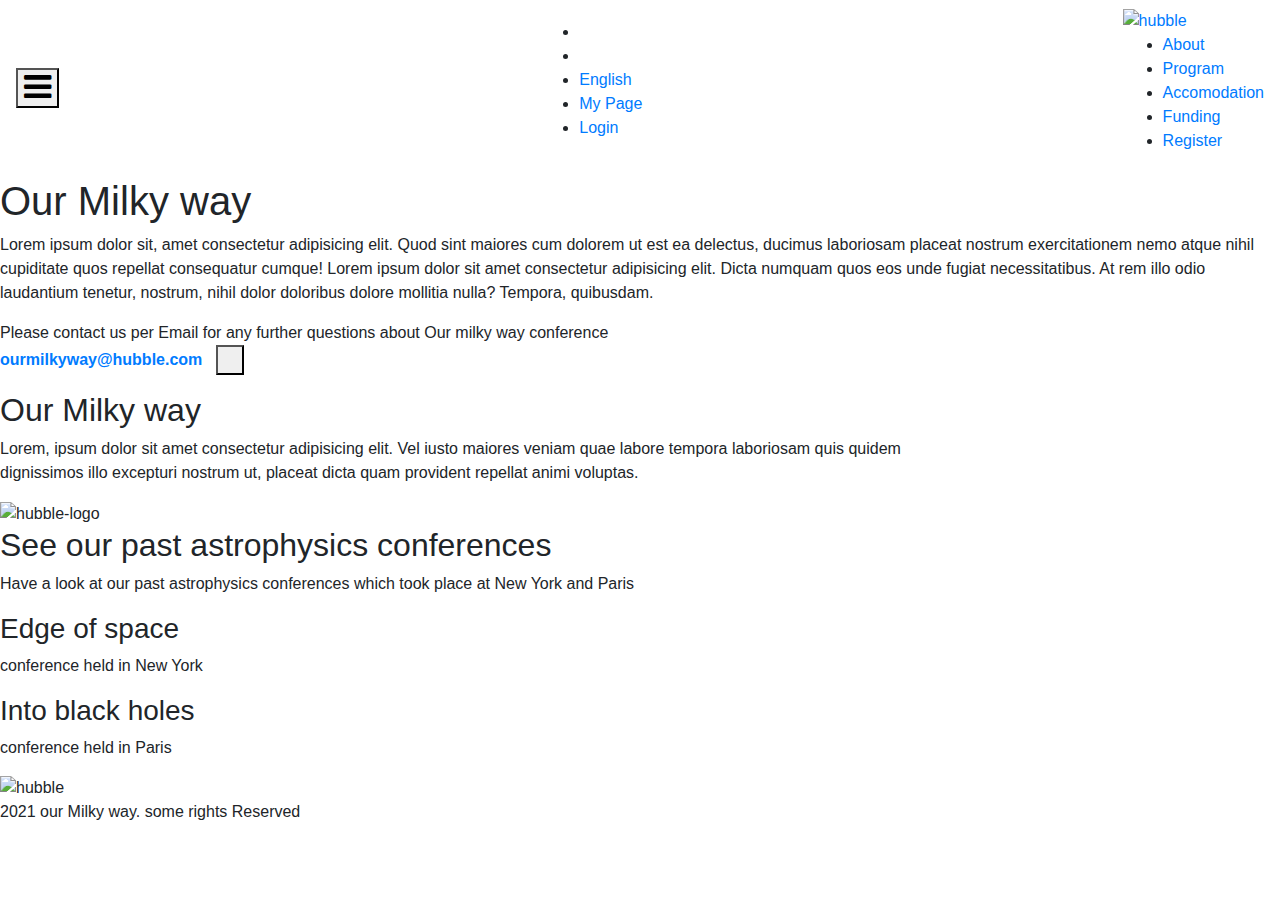
==== about.html @ ac2dcd23 "fixing styles for github pages" ====
<!DOCTYPE html>
<html lang="en">
<head>
    <meta charset="UTF-8">
    <meta http-equiv="X-UA-Compatible" content="IE=edge">
    <meta name="viewport" content="width=device-width, initial-scale=1.0">
    <link rel="stylesheet" href="./style/about.css">
    <link rel="stylesheet" href="https://maxcdn.bootstrapcdn.com/font-awesome/4.3.0/css/font-awesome.min.css" />
    <link rel="stylesheet" href="https://stackpath.bootstrapcdn.com/bootstrap/4.3.1/css/bootstrap.min.css" integrity="sha384-ggOyR0iXCbMQv3Xipma34MD+dH/1fQ784/j6cY/iJTQUOhcWr7x9JvoRxT2MZw1T" crossorigin="anonymous">
 
    <link rel="stylesheet" href="https://pro.fontawesome.com/releases/v5.10.0/css/all.css" integrity="sha384-AYmEC3Yw5cVb3ZcuHtOA93w35dYTsvhLPVnYs9eStHfGJvOvKxVfELGroGkvsg+p" crossorigin="anonymous"/>
    <title>Capstone</title>
</head>
<body>

    <nav class="navbar">

        <button class="hamburger">
            <span><i class="fa fa-bars fa-2x"></i></span>
          </button>   

        
          <ul class="social-media-contact">
            <li><a href="#"><i class="fab fa-facebook-f"></i></a></li>
            <li><a href="#"><i class="fab fa-twitter"></i></a></li>
            <li><a href="#">English</a></li>
            <li><a href="#">My Page</a></li>
            <li><a href="#">Login</a></li>
        </ul>


            <div class="nav-desktop-container" >

                <div class="hide-mobile"><a href="#" ><img id="navbar-logo" src="img/hubblespace.png" alt="hubble"></a></div>
                <div>
                    <ul class="desktop-nav">
                    
                        <li><a class="about-bar" href="about.html">About</a></li>
                        <li><a href="#">Program</a></li>
                        <li><a href="#">Accomodation</a></li>
                        <li><a href="#">Funding</a></li>
                        <li><a class="register-bar" href="#">Register</a></li>

                    </ul>
                </div>
            </div>

    </nav>

    <main>
    <section  class="infos">
        
            <div>
                <h1 class="ourmilkyway"> Our Milky way</h1>
                <div class="orange-line"></div>
            </div>

            <p class="conference-description">Lorem ipsum dolor sit, amet consectetur adipisicing elit. Quod sint maiores cum dolorem ut est ea delectus, ducimus laboriosam placeat nostrum exercitationem nemo atque nihil cupiditate quos repellat consequatur cumque! Lorem ipsum dolor sit amet consectetur adipisicing elit. Dicta numquam quos eos unde fugiat necessitatibus. At rem illo odio laudantium tenetur, nostrum, nihil dolor doloribus dolore mollitia nulla? Tempora, quibusdam.</p>
            <p class="contact"> Please contact us per Email for any further questions about Our milky way conference  <br> <strong> <a  href="#">ourmilkyway@hubble.com </a></strong> &nbsp; <button class="arrow"><i class="fas fa-caret-right"></i> </button> </p>

        
    </section>

    <section class="conference-logo">

        <div>
            <h2 class="logo-title"> Our Milky way</h2>
            <div class="orange-line"></div>
        </div>

        <p class="logo-description">
            Lorem, ipsum dolor sit amet consectetur adipisicing elit. Vel iusto maiores veniam quae labore tempora laboriosam quis quidem <br> dignissimos illo excepturi nostrum ut, placeat dicta quam provident repellat animi voluptas.
        </p>

        <img src="img/hubblespace.png" alt="hubble-logo">


    </section>

    <section class="past-conference">

        <div>
            <h2 class="past-title"> See our past astrophysics conferences</h2>
            <div class="orange-line"></div>
        </div>

        <p class="past-description">
            Have a look at our past astrophysics conferences which took place at New York and Paris
        </p>

        <div class="past-conference-container">

            <div class="background1">
                <div class="past-conf1">

                    <h3 class="past-conf-title">Edge of space</h3>
                    <p class="past-conf-description"> conference held in New York</p>

                </div>
            </div>
            <div class="background2">
                <div class="past-conf2">

                    <h3 class="past-conf-title">Into black holes</h3>
                    <p class="past-conf-description"> conference held in Paris</p>

                </div>
            </div>

        </div>


    </section>

    </main>

    <footer>

        <img id="logo" src="img/hubblespace.png" alt="hubble">


        <div>
            <p>
                2021 our Milky way. some rights Reserved
            </p>
        </div>


    </footer>

    
</body>
</html>
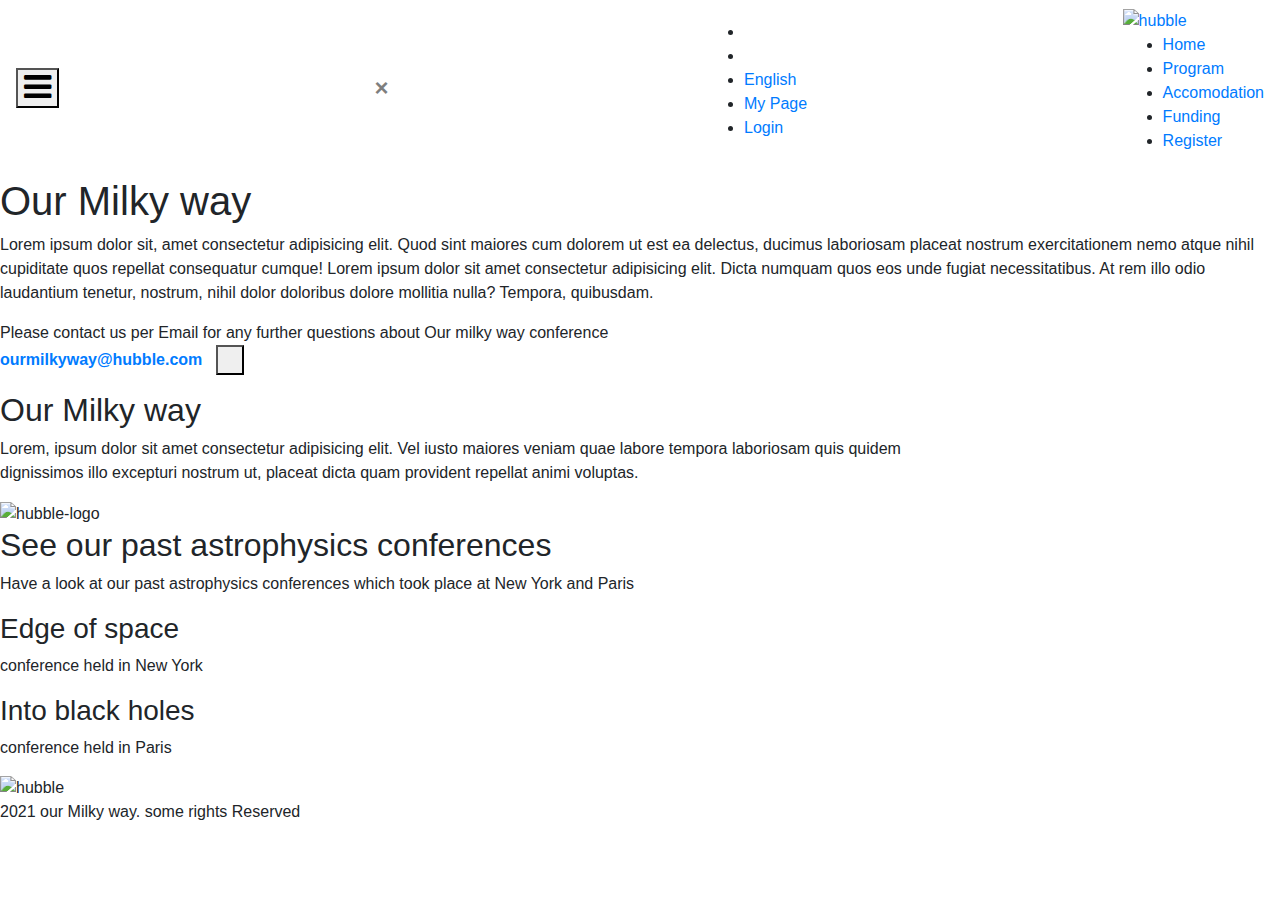
==== commit f7f8f01a: "Merge branch 'capstone-feature' of https://github.com/redwing555/Capstone-Project- into capstone-fea" ====
--- a/about.html
+++ b/about.html
@@ -4,10 +4,9 @@
     <meta charset="UTF-8">
     <meta http-equiv="X-UA-Compatible" content="IE=edge">
     <meta name="viewport" content="width=device-width, initial-scale=1.0">
-    <link rel="stylesheet" href="./style/about.css">
+    <link rel="stylesheet" href="./about.css">
     <link rel="stylesheet" href="https://maxcdn.bootstrapcdn.com/font-awesome/4.3.0/css/font-awesome.min.css" />
     <link rel="stylesheet" href="https://stackpath.bootstrapcdn.com/bootstrap/4.3.1/css/bootstrap.min.css" integrity="sha384-ggOyR0iXCbMQv3Xipma34MD+dH/1fQ784/j6cY/iJTQUOhcWr7x9JvoRxT2MZw1T" crossorigin="anonymous">
- 
     <link rel="stylesheet" href="https://pro.fontawesome.com/releases/v5.10.0/css/all.css" integrity="sha384-AYmEC3Yw5cVb3ZcuHtOA93w35dYTsvhLPVnYs9eStHfGJvOvKxVfELGroGkvsg+p" crossorigin="anonymous"/>
     <title>Capstone</title>
 </head>
@@ -18,6 +17,10 @@
         <button class="hamburger">
             <span><i class="fa fa-bars fa-2x"></i></span>
           </button>   
+
+          <button class="close">
+            &times;
+          </button>
 
         
           <ul class="social-media-contact">
@@ -33,13 +36,14 @@
 
                 <div class="hide-mobile"><a href="#" ><img id="navbar-logo" src="img/hubblespace.png" alt="hubble"></a></div>
                 <div>
-                    <ul class="desktop-nav">
+                    <ul class="desktop-nav ">
                     
-                        <li><a class="about-bar" href="about.html">About</a></li>
-                        <li><a href="#">Program</a></li>
-                        <li><a href="#">Accomodation</a></li>
-                        <li><a href="#">Funding</a></li>
-                        <li><a class="register-bar" href="#">Register</a></li>
+                        <li><a class="mnitem about-bar" href="index.html">Home</a></li>
+                        <li><a class="mnitem" href="index.html#mainprogram">Program</a></li>
+                        <li><a class="mnitem" href="index.html#mainprogram">Accomodation</a></li>
+                        <li><a class="mnitem" href="index.html#fund">Funding</a></li>
+                        <li><a class="mnitem register-bar" href="#">Register</a></li>
+                        
 
                     </ul>
                 </div>
@@ -128,6 +132,6 @@
 
     </footer>
 
-    
+    <script type="text/javascript" src="js/about.js" ></script>
 </body>
 </html>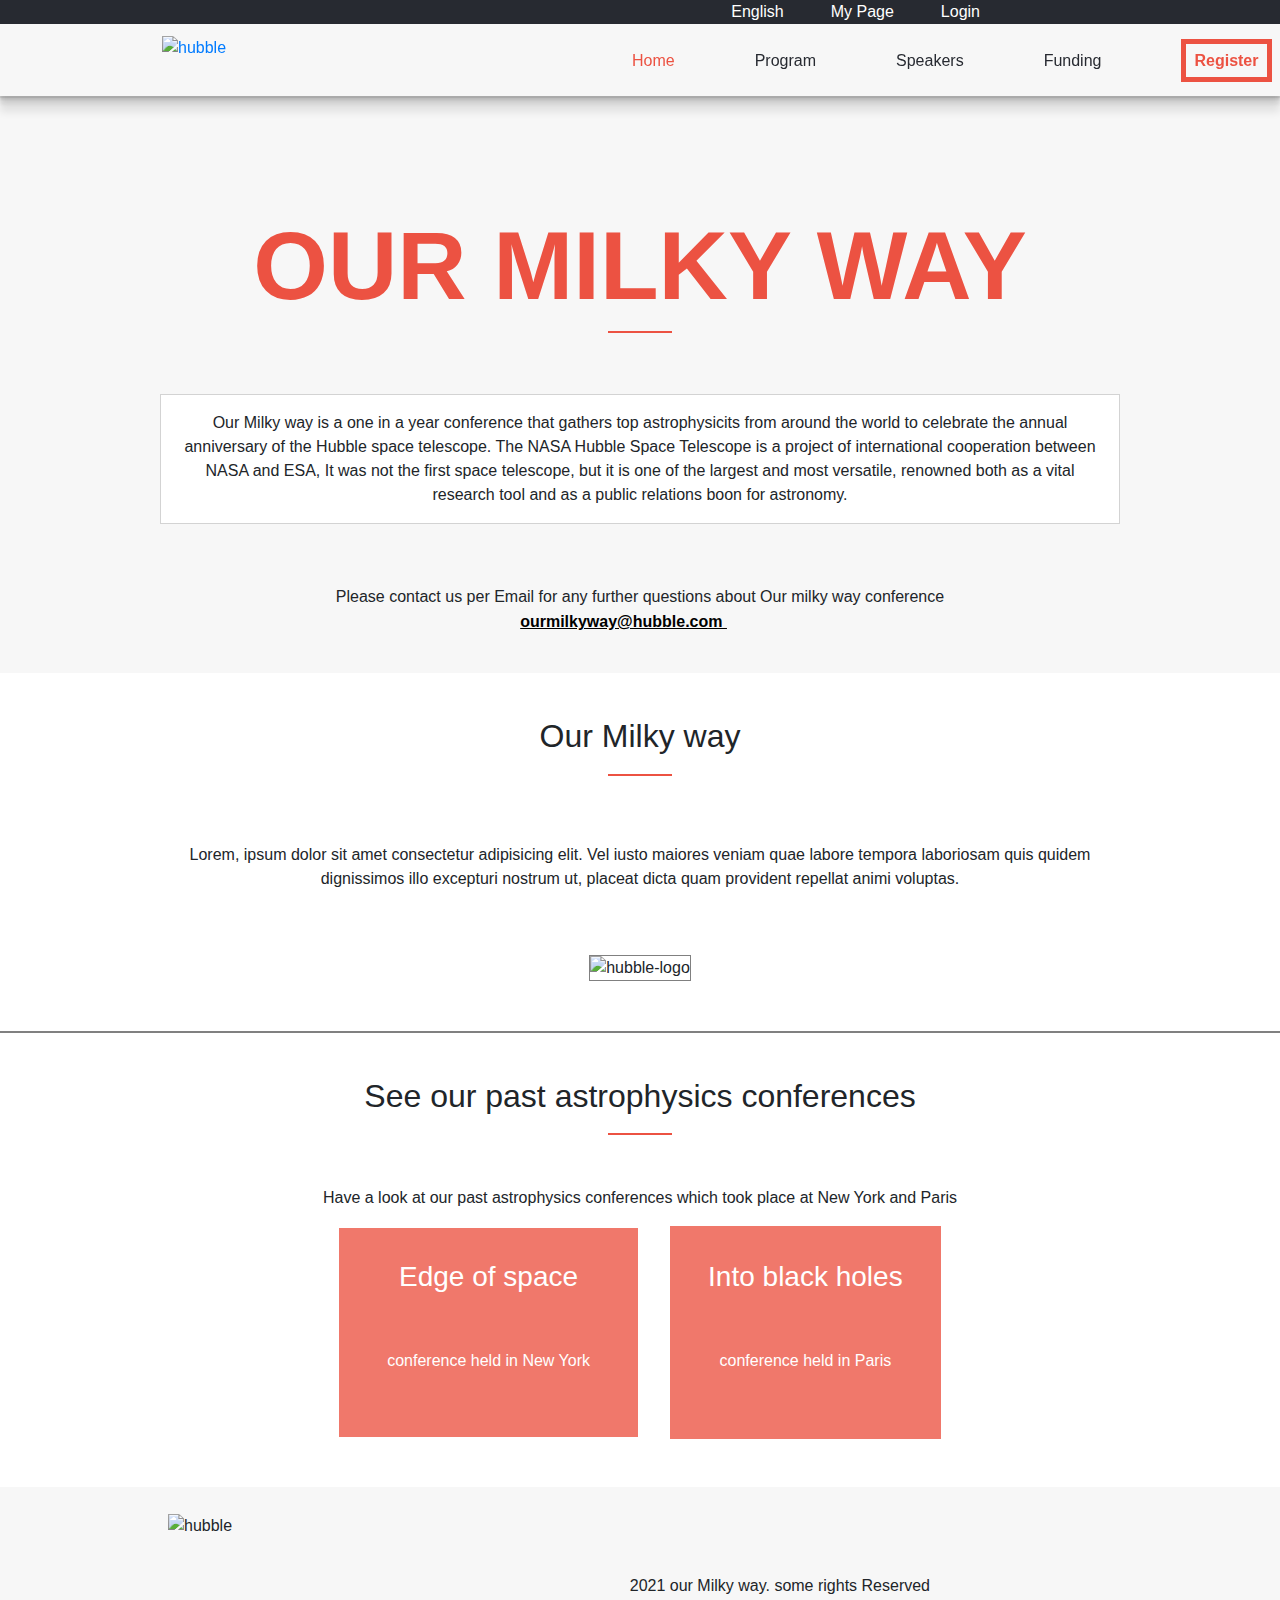
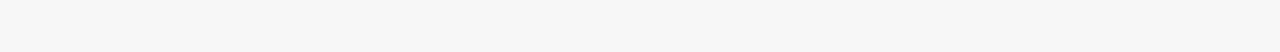
==== commit 11a84e0a: "fixing styling to match design" ====
--- a/about.html
+++ b/about.html
@@ -11,6 +11,10 @@
     <title>Capstone</title>
 </head>
 <body>
+
+    <div class="containerr">
+
+    
 
     <nav class="navbar">
 
@@ -40,7 +44,7 @@
                     
                         <li><a class="mnitem about-bar" href="index.html">Home</a></li>
                         <li><a class="mnitem" href="index.html#mainprogram">Program</a></li>
-                        <li><a class="mnitem" href="index.html#mainprogram">Accomodation</a></li>
+                        <li><a class="mnitem" href="index.html#speak">Speakers</a></li>
                         <li><a class="mnitem" href="index.html#fund">Funding</a></li>
                         <li><a class="mnitem register-bar" href="#">Register</a></li>
                         
@@ -59,7 +63,7 @@
                 <div class="orange-line"></div>
             </div>
 
-            <p class="conference-description">Lorem ipsum dolor sit, amet consectetur adipisicing elit. Quod sint maiores cum dolorem ut est ea delectus, ducimus laboriosam placeat nostrum exercitationem nemo atque nihil cupiditate quos repellat consequatur cumque! Lorem ipsum dolor sit amet consectetur adipisicing elit. Dicta numquam quos eos unde fugiat necessitatibus. At rem illo odio laudantium tenetur, nostrum, nihil dolor doloribus dolore mollitia nulla? Tempora, quibusdam.</p>
+            <p class="conference-description">Our Milky way is a one in a year conference that gathers top astrophysicits from around the world to celebrate the annual anniversary of the Hubble space telescope. The NASA Hubble Space Telescope is a project of international cooperation between NASA and ESA, It was not the first space telescope, but it is one of the largest and most versatile, renowned both as a vital research tool and as a public relations boon for astronomy.  </p>
             <p class="contact"> Please contact us per Email for any further questions about Our milky way conference  <br> <strong> <a  href="#">ourmilkyway@hubble.com </a></strong> &nbsp; <button class="arrow"><i class="fas fa-caret-right"></i> </button> </p>
 
         
@@ -133,5 +137,7 @@
     </footer>
 
     <script type="text/javascript" src="js/about.js" ></script>
+
+</div>
 </body>
 </html>--- a/about.css
+++ b/about.css
@@ -0,0 +1,474 @@
+
+@font-face {
+  font-family: Cocogoose;
+  font-weight: bold;
+  src: url("./fonts/Cocogoose_trial.otf") format("opentype");
+}
+
+.containerr {
+  margin: 0;
+  padding: 0;
+  overflow-x: hidden;
+  overflow-y: hidden;
+}
+
+nav {
+  background-color: #f7f7f7;
+  box-shadow: rgba(0, 0, 0, 0.09) 0 2px 1px, rgba(0, 0, 0, 0.09) 0 4px 2px, rgba(0, 0, 0, 0.09) 0 8px 4px, rgba(0, 0, 0, 0.09) 0 16px 8px, rgba(0, 0, 0, 0) 0 32px 16px;
+  height: 4.5rem;
+  width: 100%;
+  position: fixed !important;
+
+  /* z-index: 100; */
+  top: 0;
+  bottom: 0;
+  text-align: left;
+  padding: 0;
+  border: none;
+}
+
+.desktop-nav {
+  display: none;
+}
+
+.social-media-contact {
+  display: none;
+}
+
+.hamburger {
+  background-color: #f7f7f7;
+  color: #272a31;
+  border: none;
+}
+
+.hide-mobile {
+  display: none;
+}
+
+.infos {
+  background-color: #f7f7f7;
+  margin-top: 4rem;
+  padding-top: 1rem;
+}
+
+div.orange-line {
+  width: 33%;
+  height: 2px;
+  background-color: #ec5242;
+  margin: auto;
+}
+
+.ourmilkyway {
+  width: 100%;
+  text-align: center;
+  color: #ec5242;
+  text-transform: uppercase;
+  padding-top: 4rem;
+}
+
+.conference-description {
+  margin: 61px auto;
+  padding: 1rem;
+  text-align: center;
+  font-size: 1rem;
+  line-height: 1.5rem;
+  width: 75%;
+  background-color: white;
+  border: 1px solid #d3d3d3;
+}
+
+.contact {
+  text-align: center;
+  padding-bottom: 38px;
+}
+
+.contact a {
+  margin-bottom: 10px;
+  text-decoration: underline;
+  color: black;
+}
+
+.clickme {
+  display: flex;
+  flex-direction: column;
+}
+
+.clickme .desktop-nav {
+  display: flex;
+  flex-direction: column;
+  gap: 2.5rem;
+  background: #272a31;
+  list-style: none;
+  position: relative;
+  top: -4.5rem;
+  left: -1rem;
+  bottom: 0;
+  right: 0;
+  width: 26rem;
+  height: 47rem;
+  text-align: center;
+  padding-right: 8.5rem;
+  padding-top: 10rem;
+  opacity: 0.97;
+  transition: 0.5s;
+}
+
+.clickme li a {
+  text-decoration: none;
+}
+
+.clickme .desktop-nav a {
+  color: #d3d3d3;
+  font-family: 'Cocogoose', sans-serif;
+  font-size: x-large;
+  font-weight: bold;
+  padding: 1rem 0.5rem;
+  text-align: center;
+}
+
+.clickme .desktop-nav .about-bar {
+  color: #ec5242;
+}
+
+.clickme .desktop-nav .register-bar {
+  color: #ec5242;
+  position: relative;
+  top: 6.5rem;
+  font-weight: 400;
+  padding: 0.5rem;
+  border: 5px solid #ec5242;
+  margin-top: 1rem;
+}
+
+.close {
+  display: none;
+}
+
+button.close-active {
+  color: #ec5242;
+  opacity: 0.9;
+  text-shadow: none;
+  z-index: 2;
+  border: none;
+  display: block;
+  font-weight: 500;
+  font-size: 4rem;
+  position: relative;
+  top: 0.5rem;
+  left: -2rem;
+}
+
+.arrow {
+  border-style: none;
+  background-color: transparent;
+}
+
+.conference-logo {
+  text-align: center;
+  border-bottom: 2px solid gray;
+}
+
+.logo-title {
+  margin-bottom: 18px;
+  margin-top: 44px;
+  font-family: 'Cocogoose', sans-serif;
+}
+
+.logo-description {
+  margin-top: 51px;
+  padding: 1rem;
+}
+
+.conference-logo img {
+  width: 68%;
+  margin-top: 2rem;
+  border: 1px solid gray;
+  margin-bottom: 35px;
+}
+
+.past-conference {
+  text-align: center;
+}
+
+.past-title {
+  margin-bottom: 18px;
+  margin-top: 44px;
+  font-family: 'Cocogoose', sans-serif;
+}
+
+.past-description {
+  margin-top: 51px;
+}
+
+.past-conference-container {
+  display: flex;
+  flex-direction: column;
+  justify-content: center;
+  align-items: center;
+  gap: 2rem;
+  border-bottom: 1px solid gray;
+  padding-bottom: 63px;
+}
+
+.background1 {
+  background: url("img/background4.png")  no-repeat;
+  background-color: #ec534288;
+  background-size: cover;
+  background-position: center;
+}
+
+.past-conf1 {
+  height: 100%;
+  width: 100%;
+  background-color: #ec534288;
+  display: flex;
+  flex-direction: column;
+  justify-content: center;
+  align-items: center;
+  padding: 0.2rem;
+}
+
+.background1 :hover {
+  transform: scale(1.1);
+  transition: 500ms all ease-in-out;
+  background-color: transparent;
+  cursor: pointer;
+}
+
+.background2 {
+  background: url("img/background5.jpg") no-repeat;
+  background-color: #ec534288;
+  background-size: cover;
+  background-position: center;
+}
+
+.background2 :hover {
+  transform: scale(1.1);
+  transition: 500ms all ease-in-out;
+  background-color: transparent;
+  cursor: pointer;
+}
+
+.past-conf2 {
+  height: 100%;
+  width: 100%;
+  background-color: #ec534288;
+  display: flex;
+  flex-direction: column;
+  justify-content: center;
+  align-items: center;
+  padding: 1.1rem;
+}
+
+.past-conf-title {
+  padding: 1rem;
+  color: white;
+}
+
+.past-conf-description {
+  padding: 2rem;
+  color: white;
+  font-weight: 500;
+}
+
+footer {
+  display: flex !important;
+  flex-direction: row;
+  justify-content: space-between;
+  background-color: #f7f7f7;
+  margin-top: -16px;
+  margin-bottom: -1px;
+}
+
+#logo {
+  align-items: center;
+  max-width: 200px;
+  max-height: 100px;
+  margin-top: 35px;
+  margin-bottom: 10px;
+  margin-left: 37px;
+}
+
+footer > div > p {
+  text-align: center;
+  font-weight: 500;
+  margin: 55px;
+}
+
+@media screen and (min-width: 768px) {
+  .hamburger {
+    display: none;
+  }
+
+  nav {
+    height: 6rem;
+    background-color: #f7f7f7;
+    box-shadow: rgba(0, 0, 0, 0.09) 0 2px 1px, rgba(0, 0, 0, 0.09) 0 4px 2px, rgba(0, 0, 0, 0.09) 0 8px 4px, rgba(0, 0, 0, 0.09) 0 16px 8px, rgba(0, 0, 0, 0) 0 32px 16px;
+  }
+
+  .contact a {
+    margin-bottom: 10px;
+    text-decoration: underline;
+    color: black;
+  }
+
+  .social-media-contact {
+    display: flex;
+    flex-direction: row;
+    justify-content: flex-end;
+    gap: 47px;
+    padding-right: 300px;
+    list-style: none;
+    background-color: #272a31;
+    width: 100%;
+    position: fixed;
+    top: 0;
+    left: 0;
+    right: 0;
+  }
+
+  .social-media-contact li a {
+    color: white;
+    font-weight: 500;
+    font-size: 1rem;
+    text-decoration: none;
+  }
+
+  .social-media-contact li :hover {
+    color: #d3d3d3;
+    transition: 300ms all ease-in;
+  }
+
+  .nav-desktop-container {
+    display: flex;
+    flex-direction: row;
+  }
+
+  .hide-mobile {
+    display: block;
+  }
+
+  #navbar-logo {
+    width: 126px;
+    margin-left: 130px;
+    padding: 1rem;
+  }
+
+  #navbar-logo:hover {
+    transform: scale(1.2);
+    transition: 1s;
+  }
+
+  .desktop-nav {
+    display: flex;
+    flex-direction: row;
+    list-style: none;
+    margin-top: 25px;
+    gap: 80px;
+    width: 100%;
+    position: fixed;
+    right: -37rem;
+    top: 1.5rem;
+  }
+
+  .desktop-nav li a {
+    color: #272a31;
+    font-weight: 500;
+    font-size: 1rem;
+    text-decoration: none;
+  }
+
+  .desktop-nav li :hover {
+    color: #ec5242;
+    transition: 300ms;
+  }
+
+  ul li .about-bar {
+    color: #ec5242;
+  }
+
+  ul li .register-bar {
+    color: #ec5242;
+    font-weight: 700;
+    padding: 0.5rem;
+    border: 5px solid #ec5242;
+  }
+
+  div.orange-line {
+    width: 5%;
+    height: 2px;
+    background-color: #ec5242;
+    margin: auto;
+  }
+
+  .ourmilkyway {
+    font-family: 'Cocogoose', sans-serif;
+    font-size: 6rem;
+    font-weight: 700;
+    padding-top: 8rem;
+  }
+
+  .conference-description {
+    width: 75%;
+  }
+
+  .contact {
+    text-align: center;
+    padding-bottom: 38px;
+  }
+
+  .conference-logo {
+    text-align: center;
+    border-bottom: 2px solid gray;
+  }
+
+  .conference-logo img {
+    width: 27%;
+    margin-top: 2rem;
+    border: 1px solid gray;
+    margin-bottom: 50px;
+  }
+
+  .past-conference-container {
+    flex-direction: row;
+  }
+
+  .past-conf1 {
+    padding: 1rem;
+  }
+
+  .funding > div > h2 {
+    font-weight: 400;
+    padding-top: 23px;
+    padding-bottom: 6px;
+  }
+
+  .funding > div > div {
+    background-color: #ec5242;
+    width: 5%;
+    height: 3px;
+    margin: auto;
+  }
+
+  .list-partners ul {
+    flex-direction: row;
+    justify-content: space-around;
+    align-items: center;
+    gap: 5px;
+    margin-left: 233px;
+    margin-right: 222px;
+  }
+
+  #logo {
+    max-height: 143px;
+    margin-top: 27px;
+    margin-left: 168px;
+  }
+
+  footer > div > p {
+    text-align: center;
+    font-weight: 500;
+    margin-right: 350px;
+    margin-top: 87px;
+  }
+}
